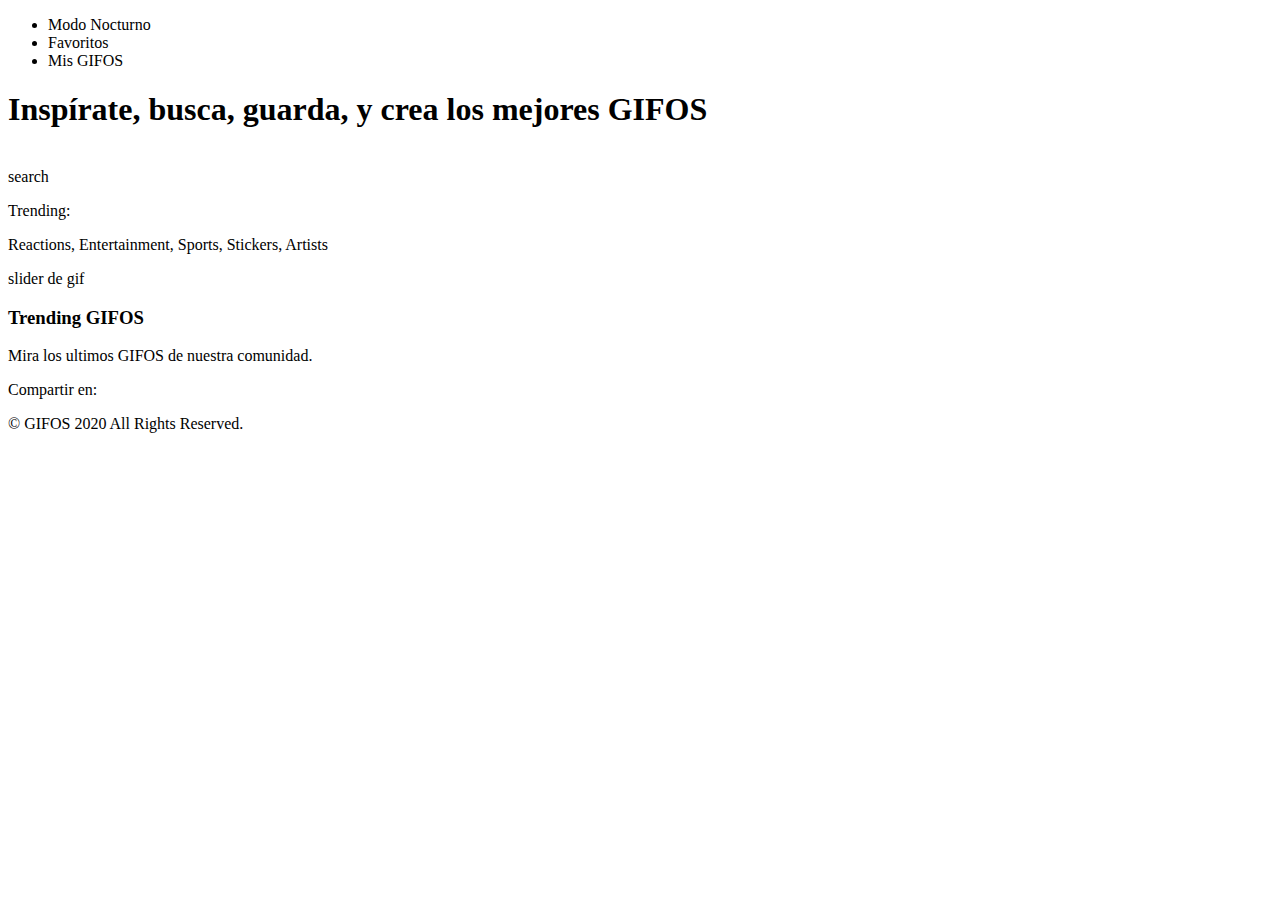
==== index.html @ 3ca085b2 "assets agregados" ====
<!DOCTYPE html>
<html lang="en">

<head>
    <meta charset="UTF-8">
    <meta name="viewport" content="width=device-width, initial-scale=1.0">
    <link rel="stylesheet" type="text/css" href="css/style.css">
    <link rel="stylesheet" href="https://use.fontawesome.com/releases/v5.15.1/css/all.css"
        integrity="sha384-vp86vTRFVJgpjF9jiIGPEEqYqlDwgyBgEF109VFjmqGmIY/Y4HV4d3Gp2irVfcrp" crossorigin="anonymous">
    <title>GIFOS</title>
</head>

<body>
    <header>
        <div>
            <i class="fas fa-bars"></i>
            <i class="fas fa-times"></i>

            <nav>
                <ul>
                    <li>Modo Nocturno</li>
                    <li>Favoritos</li>
                    <li>Mis GIFOS</li>
                </ul>
            </nav>
        </div>
    </header>

    <main>
        <section>
            <div>
                <h1>Inspírate, busca, guarda, y crea los mejores <span id="cambio-color">GIFOS</span></h1>
            </div>
            <div>
                <img src="" alt="">
            </div>
            <div>
                search
            </div>

        </section>
        <section>
            <div>
                <p>Trending:</p>
                <p>Reactions, Entertainment, Sports, Stickers, Artists</p>
            </div>
            <div>
                slider de gif
            </div>
        </section>
        <section>
            <div>
                <h3>
                    Trending GIFOS
                </h3>
                <p>Mira los ultimos GIFOS de nuestra comunidad.</p>
            </div>
        </section>

        <footer>
            <p>Compartir en:</p>
            <div id="redes">
                <i class="fab fa-facebook-f"></i>
                <i class="fab fa-twitter"></i>
                <i class="fab fa-instagram"></i>
            </div>

            <p>&copy; GIFOS 2020 All Rights Reserved.</p>
        </footer>
    </main>
</body>

</html>
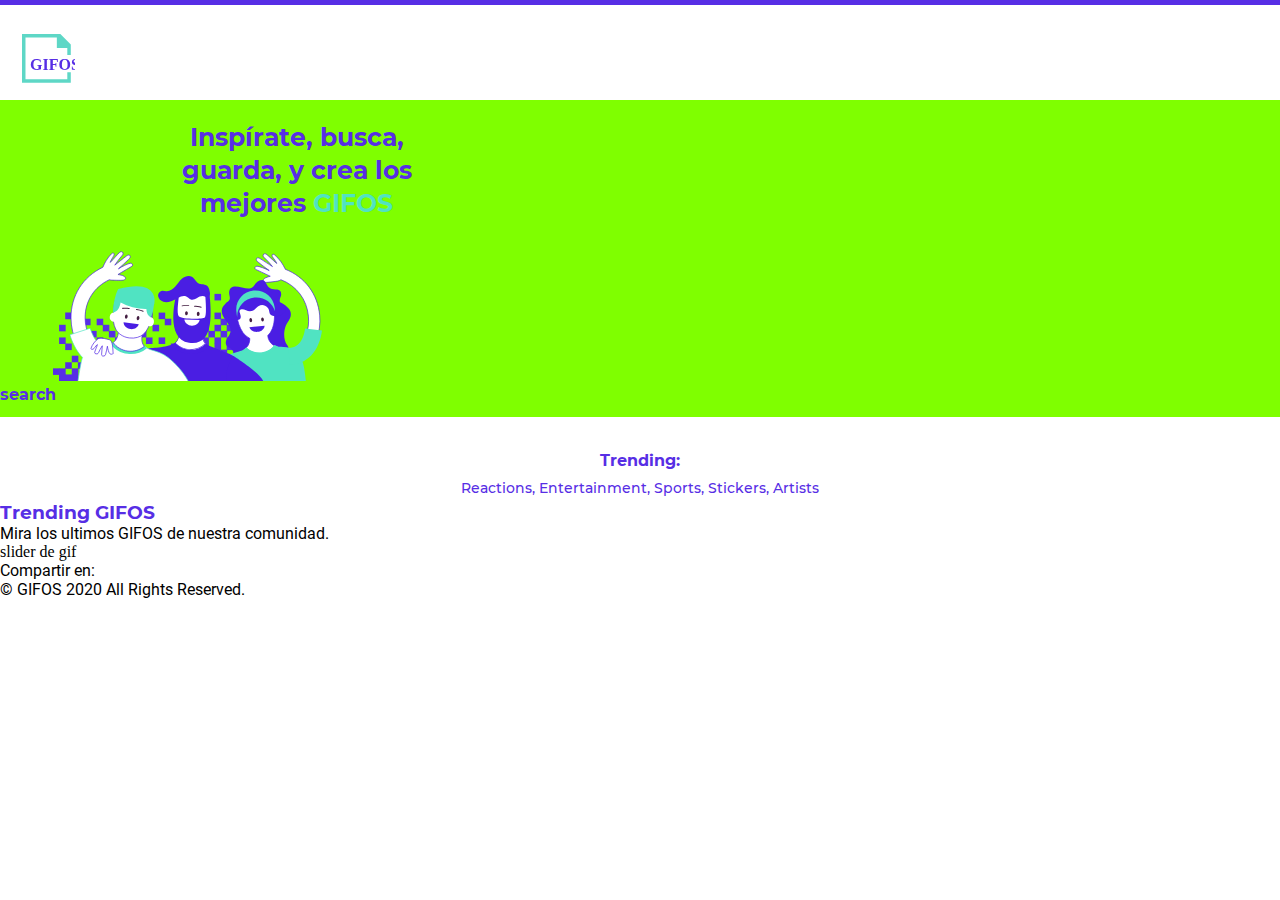
==== commit a140fc19: "imagenes cargadas" ====
--- a/index.html
+++ b/index.html
@@ -11,53 +11,67 @@
 </head>
 
 <body>
-    <header>
-        <div>
-            <i class="fas fa-bars"></i>
-            <i class="fas fa-times"></i>
+    <!--INICIO DE ENCABEZADO-->
+    <header class="header">
 
-            <nav>
-                <ul>
-                    <li>Modo Nocturno</li>
-                    <li>Favoritos</li>
-                    <li>Mis GIFOS</li>
-                </ul>
-            </nav>
+        <div class="logo">
+            <a href="index.html"><img src="img/logo-mobile.svg" alt="logo"></a>
         </div>
+
+        <!--INICIO DE MENU-->
+        <nav class="menu">
+            <div class="responsive">
+                <a href="#menu" class="open">
+                    <i class="fas fa-bars"></i>
+                </a>
+                <a href="#" class="close">
+                    <i class="fas fa-times"></i>
+                </a>
+            </div>
+            <ul>
+                <li><a href="#episodios">Modo Nocturno</a></li>
+                <li><a href="#segundo-titulo">Favoritos</a></li>
+                <li><a href="#invitados">Mis GIFOS</a></li>
+            </ul>
+        </nav>
+        <!--FIN DE MENU-->
+
     </header>
 
     <main>
-        <section>
-            <div>
+        <section class="primerContainer">
+            
                 <h1>Inspírate, busca, guarda, y crea los mejores <span id="cambio-color">GIFOS</span></h1>
-            </div>
-            <div>
-                <img src="" alt="">
+            
+            <div class="ilustra">
+                <img src="img/ilustra_header.svg" alt="">
             </div>
             <div>
                 search
             </div>
 
         </section>
-        <section>
+        <section class="segundoContainer">
             <div>
-                <p>Trending:</p>
+                <h3 >Trending:</h3>
                 <p>Reactions, Entertainment, Sports, Stickers, Artists</p>
             </div>
-            <div>
-                slider de gif
-            </div>
+            
         </section>
-        <section>
+        <section class="tercerContainer">
             <div>
                 <h3>
                     Trending GIFOS
                 </h3>
                 <p>Mira los ultimos GIFOS de nuestra comunidad.</p>
+
+                <div>
+                    slider de gif
+                </div>
             </div>
         </section>
 
-        <footer>
+        <footer class="footer">
             <p>Compartir en:</p>
             <div id="redes">
                 <i class="fab fa-facebook-f"></i>
--- a/css/style.css
+++ b/css/style.css
@@ -0,0 +1,124 @@
+@font-face{
+  font-family: Montserrat-Bold;
+  src: url(../font/Montserrat-Bold.ttf);
+}
+
+@font-face{
+  font-family: Montserrat-Medium;
+  src: url(../font/Montserrat-Medium.ttf);
+}
+
+@font-face{
+  font-family: Montserrat-Regular;
+  src: url(../font/Montserrat-Regular.ttf);
+}
+
+@font-face{
+  font-family: Roboto-Bold;
+  src: url(../font/Roboto-Bold.ttf);
+}
+
+@font-face{
+  font-family: Roboto-Regular;
+  src: url(../font/Roboto-Regular.ttf);
+}
+
+* {
+    margin: 0;
+    padding: 0;
+  }
+  
+  .clear {
+    float: none;
+    clear: both;
+  }
+
+  .primerContainer, .segundoContainer h3, .tercerContainer h3, ul li a{
+    font-family: Montserrat-Bold;
+    color: #572EE5;
+  }
+
+.segundoContainer p{
+  font-family: Montserrat-Medium;
+  color: #572EE5;
+}
+
+.tercerContainer p, .footer{
+  font-family: Roboto-Regular;
+}
+  
+  body {
+    min-width: 375px;
+  }
+  
+  header {
+    width: 100%;
+    height: 95px;
+    border-top: 5px solid #572EE5;
+    display: flex;
+    text-align: center;
+    justify-content: space-between;
+  }
+
+  .menu ul{
+    display: none;
+  }
+
+  .close{
+    display: none;
+  }
+
+  .logo{
+    margin: 29px 0 0 22px ;
+  }
+
+  .responsive{
+    margin: 47px 26px 0 0;
+  }
+
+  .primerContainer {
+    height: 317px;
+    display: flex;
+    flex-direction: column;
+    justify-content: center;
+    background: chartreuse;
+  }
+
+  .primerContainer h1{
+    width: 286px;
+    font-size: 25px;
+    line-height: 33px;
+    text-align: center;
+    margin: 0.6% 11.7% 0 12%;
+  }
+
+  #cambio-color{
+    color: #50E3C2;
+  }
+
+  .ilustra img{
+    width: 273px;
+    height: 130px;
+    margin: 31px 51px 0 51px;
+  }
+
+  .segundoContainer{
+    display: flex;
+    flex-direction: column;
+  }
+
+  .segundoContainer h3{
+    margin-top: 31px;
+    font-size: 16px;
+    text-align: center;
+    line-height: 25px;
+  }
+
+  .segundoContainer p{
+    width: 60%;
+    font-size: 14px;
+    text-align: center;
+    line-height: 25px;
+    margin: 0.2% 20% 0 20%;
+  }
+
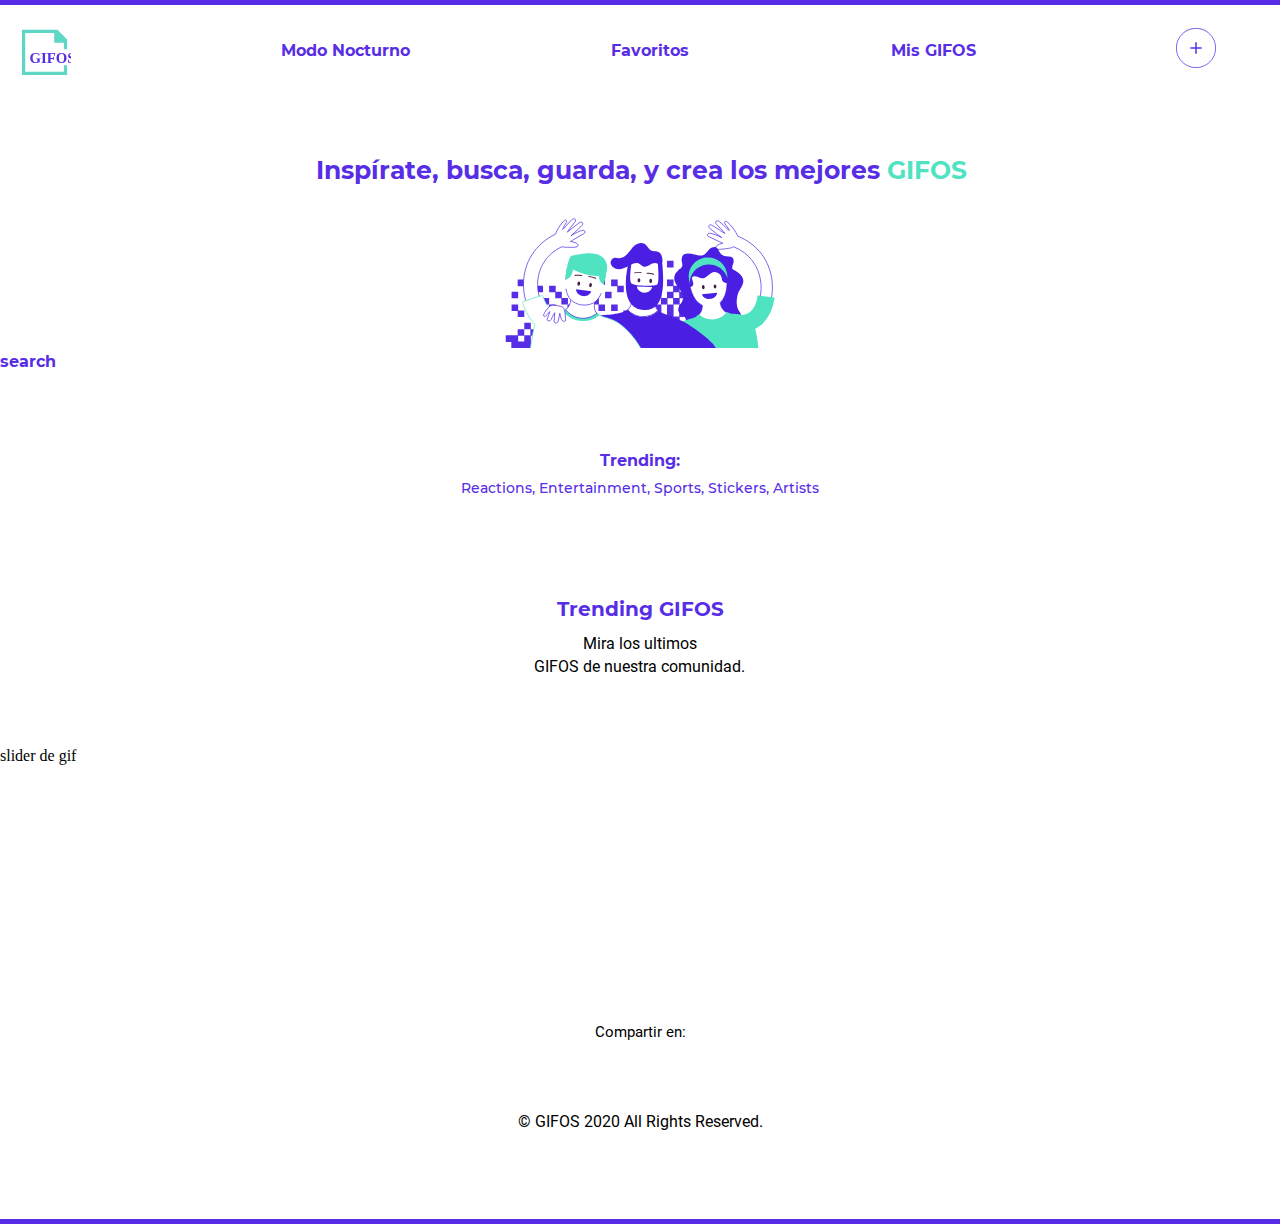
==== commit c960eae3: "estilo modo noche" ====
--- a/index.html
+++ b/index.html
@@ -4,7 +4,11 @@
 <head>
     <meta charset="UTF-8">
     <meta name="viewport" content="width=device-width, initial-scale=1.0">
+   
     <link rel="stylesheet" type="text/css" href="css/style.css">
+    <!--
+     <link rel="stylesheet" type="text/css" href="css/modo-night.css">
+    -->
     <link rel="stylesheet" href="https://use.fontawesome.com/releases/v5.15.1/css/all.css"
         integrity="sha384-vp86vTRFVJgpjF9jiIGPEEqYqlDwgyBgEF109VFjmqGmIY/Y4HV4d3Gp2irVfcrp" crossorigin="anonymous">
     <title>GIFOS</title>
@@ -15,7 +19,8 @@
     <header class="header">
 
         <div class="logo">
-            <a href="index.html"><img src="img/logo-mobile.svg" alt="logo"></a>
+            <a href="index.html" class="day"><img src="img/logo-mobile.svg" alt="logo"></a>
+            <a href="index.html" class="nigth"><img src="img/logo-mobile-modo-noct.svg" alt="logo"></a>
         </div>
 
         <!--INICIO DE MENU-->
@@ -32,8 +37,12 @@
                 <li><a href="#episodios">Modo Nocturno</a></li>
                 <li><a href="#segundo-titulo">Favoritos</a></li>
                 <li><a href="#invitados">Mis GIFOS</a></li>
+                
             </ul>
+
+            
         </nav>
+        <button><img src="img/button-crear-gifo.svg"></button>
         <!--FIN DE MENU-->
 
     </header>
@@ -59,27 +68,30 @@
             
         </section>
         <section class="tercerContainer">
-            <div>
+            
                 <h3>
                     Trending GIFOS
                 </h3>
-                <p>Mira los ultimos GIFOS de nuestra comunidad.</p>
+                <p>Mira los ultimos<br>GIFOS de nuestra comunidad.</p>
 
                 <div>
                     slider de gif
                 </div>
-            </div>
+            
         </section>
 
         <footer class="footer">
-            <p>Compartir en:</p>
+            
+            <h3>Compartir en:</h3>
+
             <div id="redes">
-                <i class="fab fa-facebook-f"></i>
-                <i class="fab fa-twitter"></i>
-                <i class="fab fa-instagram"></i>
+                <a href="facebook.com"><i class="fab fa-facebook-f"></i></a>
+                <a href="twitter.com"><i class="fab fa-twitter"></i></a>
+                <a href="instagram.com"><i class="fab fa-instagram"></i></a>
             </div>
 
             <p>&copy; GIFOS 2020 All Rights Reserved.</p>
+
         </footer>
     </main>
 </body>
--- a/css/style.css
+++ b/css/style.css
@@ -22,6 +22,8 @@
   font-family: Roboto-Regular;
   src: url(../font/Roboto-Regular.ttf);
 }
+
+/**********ESTILOS GENERALES**********/
 
 * {
     margin: 0;
@@ -50,6 +52,8 @@
   body {
     min-width: 375px;
   }
+
+  /************BARRA NAVEGADOR*************/
   
   header {
     width: 100%;
@@ -69,23 +73,90 @@
   }
 
   .logo{
+
     margin: 29px 0 0 22px ;
+  }
+
+  .nigth{
+    display: none;
+  }
+
+  .logo img{
+    width: 48.8px;
+    height: 48.8px;
   }
 
   .responsive{
     margin: 47px 26px 0 0;
   }
 
+  .header button{
+    display:none;
+  }
+
+  @media (min-width: 500px){
+    .header{
+      width: 100%;
+    }
+
+    .responsive{
+      display: none;
+    }
+
+    .logo{
+      margin-top: 23px;
+    }
+
+    .menu{
+      width: 70%;
+      padding-top: 36px;
+    }
+    .menu ul{
+      display: flex;
+      justify-content: space-around;
+    }
+
+    .menu ul li{
+      text-decoration: none;
+      list-style: none;
+    }
+
+    .menu ul li a{
+      text-decoration: none;
+    }
+
+    .header button{
+      display:flex;
+      justify-content: center;
+      width: 20px;
+      height: 20px;
+      border: none;
+    }
+
+    button{
+      margin-top: 23px;
+      margin-right: 5.8%;
+    }
+
+    button img{
+      width: 40px;
+      height: 40px;
+    }
+
+  }
+
+  /**********PRIMER CONTAINER*************/
+
   .primerContainer {
+    width: 100%;
     height: 317px;
     display: flex;
     flex-direction: column;
     justify-content: center;
-    background: chartreuse;
   }
 
   .primerContainer h1{
-    width: 286px;
+    width: 76.3%;
     font-size: 25px;
     line-height: 33px;
     text-align: center;
@@ -97,10 +168,12 @@
   }
 
   .ilustra img{
-    width: 273px;
+    width: 72.8%;
     height: 130px;
-    margin: 31px 51px 0 51px;
-  }
+    margin: 31px 13.6% 0 13.6%;
+  }
+
+  /**********SEGUNDO CONTAINER*************/
 
   .segundoContainer{
     display: flex;
@@ -119,6 +192,73 @@
     font-size: 14px;
     text-align: center;
     line-height: 25px;
-    margin: 0.2% 20% 0 20%;
-  }
-
+    margin: 0.2% 20% 45px 20%;
+  }
+
+  /**********TERCER CONTAINER*************/
+
+  .tercerContainer{
+    width: 100%;
+    height: 430px;
+    display: flex;
+    flex-direction: column;
+  }
+
+  .tercerContainer h3{
+    font-size: 20px;
+    text-align: center;
+    line-height: 30px;
+    padding-top: 3.8%;
+  }
+
+  .tercerContainer p{
+    width: 88.8%;
+    font-size: 16px;
+    text-align: center;
+    line-height: 23px;
+    margin: 0.6% 5.6% 2.7% 5.6%;
+  }
+
+  .tercerContainer div{
+    width: 100%;
+    height: 187px;
+    margin-top: 2.7%;
+    padding-bottom: 6.8%;
+  }
+
+  /***************** FOOTER  ********************/
+
+  .footer{
+    width: 100%;
+    height: 196px;
+    padding-top: 47px;
+    display: flex;
+    flex-direction: column;
+    align-items: center;
+    border-bottom: 5px solid #572EE5;
+  }
+
+
+  .footer h3{
+    font-size: 15px;
+    text-align: center;
+    padding-bottom: 24px;
+    font-weight: 400;
+  }
+
+  #redes{
+    width: 25.4%;
+    display: flex;
+    justify-content: space-between;
+  }
+
+  #redes a{
+    color: #CDD6E0;
+    padding-bottom: 47.8px;
+  }
+
+  #redes p{
+    font-size: 14px;
+    line-height: 20px;
+  }
+
--- a/css/modo-night.css
+++ b/css/modo-night.css
@@ -0,0 +1,215 @@
+@font-face{
+    font-family: Montserrat-Bold;
+    src: url(../font/Montserrat-Bold.ttf);
+  }
+  
+  @font-face{
+    font-family: Montserrat-Medium;
+    src: url(../font/Montserrat-Medium.ttf);
+  }
+  
+  @font-face{
+    font-family: Montserrat-Regular;
+    src: url(../font/Montserrat-Regular.ttf);
+  }
+  
+  @font-face{
+    font-family: Roboto-Bold;
+    src: url(../font/Roboto-Bold.ttf);
+  }
+  
+  @font-face{
+    font-family: Roboto-Regular;
+    src: url(../font/Roboto-Regular.ttf);
+  }
+  
+  /**********ESTILOS GENERALES**********/
+
+  * {
+      margin: 0;
+      padding: 0;
+    }
+    
+    .clear {
+      float: none;
+      clear: both;
+    }
+  
+    .primerContainer, .segundoContainer h3, .tercerContainer h3, ul li a{
+      font-family: Montserrat-Bold;
+      color: #FFFFFF;
+    }
+  
+  .segundoContainer p{
+    font-family: Montserrat-Medium;
+    color: #FFFFFF;
+  }
+  
+  .tercerContainer p, .footer{
+    font-family: Roboto-Regular;
+    color: #FFFFFF;
+  }
+    
+    body {
+      min-width: 375px;
+      background: #37383C;
+    }
+    
+    /************BARRA NAVEGADOR*************/
+    header {
+      width: 100%;
+      height: 95px;
+      border-top: 5px solid #000000;
+      display: flex;
+      text-align: center;
+      justify-content: space-between;
+    }
+  
+    .menu ul{
+      display: none;
+    }
+
+    .open{
+        color: #FFFFFF;
+    }
+  
+    .close{
+      display: none;
+    }
+  
+    .logo{
+  
+      margin: 29px 0 0 22px ;
+    }
+
+    .day{
+        display: none;
+    }
+  
+    .logo .nigth{
+      width: 48.8px;
+      height: 48.8px;
+    }
+  
+    .responsive{
+      margin: 47px 26px 0 0;
+    }
+
+    /**********PRIMER CONTAINER*************/
+  
+    .primerContainer {
+      width: 100%;
+      height: 317px;
+      display: flex;
+      flex-direction: column;
+      justify-content: center;
+    }
+  
+    .primerContainer h1{
+      width: 76.3%;
+      font-size: 25px;
+      line-height: 33px;
+      text-align: center;
+      margin: 0.6% 11.7% 0 12%;
+    }
+  
+    #cambio-color{
+      color: #50E3C2;
+    }
+  
+    .ilustra img{
+      width: 72.8%;
+      height: 130px;
+      margin: 31px 13.6% 0 13.6%;
+    }
+    
+
+    /**********SEGUNDO CONTAINER*************/
+  
+    .segundoContainer{
+      display: flex;
+      flex-direction: column;
+    }
+  
+    .segundoContainer h3{
+      margin-top: 31px;
+      font-size: 16px;
+      text-align: center;
+      line-height: 25px;
+    }
+  
+    .segundoContainer p{
+      width: 60%;
+      font-size: 14px;
+      text-align: center;
+      line-height: 25px;
+      margin: 0.2% 20% 45px 20%;
+    }
+
+    /**********TERCER CONTAINER*************/
+  
+    .tercerContainer{
+      width: 100%;
+      height: 430px;
+      display: flex;
+      flex-direction: column;
+    }
+  
+    .tercerContainer h3{
+      font-size: 20px;
+      text-align: center;
+      line-height: 30px;
+      padding-top: 3.8%;
+    }
+  
+    .tercerContainer p{
+      width: 88.8%;
+      font-size: 16px;
+      text-align: center;
+      line-height: 23px;
+      margin: 0.6% 5.6% 2.7% 5.6%;
+    }
+  
+    .tercerContainer div{
+      width: 100%;
+      height: 187px;
+      margin-top: 2.7%;
+      padding-bottom: 6.8%;
+    }
+  
+/***************** FOOTER  ********************/
+
+    .footer{
+      width: 100%;
+      height: 196px;
+      padding-top: 47px;
+      display: flex;
+      flex-direction: column;
+      align-items: center;
+      border-bottom: 5px solid #000000;
+    }
+  
+  
+    .footer h3{
+      font-size: 15px;
+      text-align: center;
+      padding-bottom: 24px;
+      font-weight: 400;
+    }
+  
+    #redes{
+      width: 25.4%;
+      display: flex;
+      justify-content: space-between;
+    }
+  
+    #redes a{
+      color: #CDD6E0;
+      padding-bottom: 47.8px;
+    }
+  
+    #redes p{
+      font-size: 14px;
+      line-height: 20px;
+    }
+  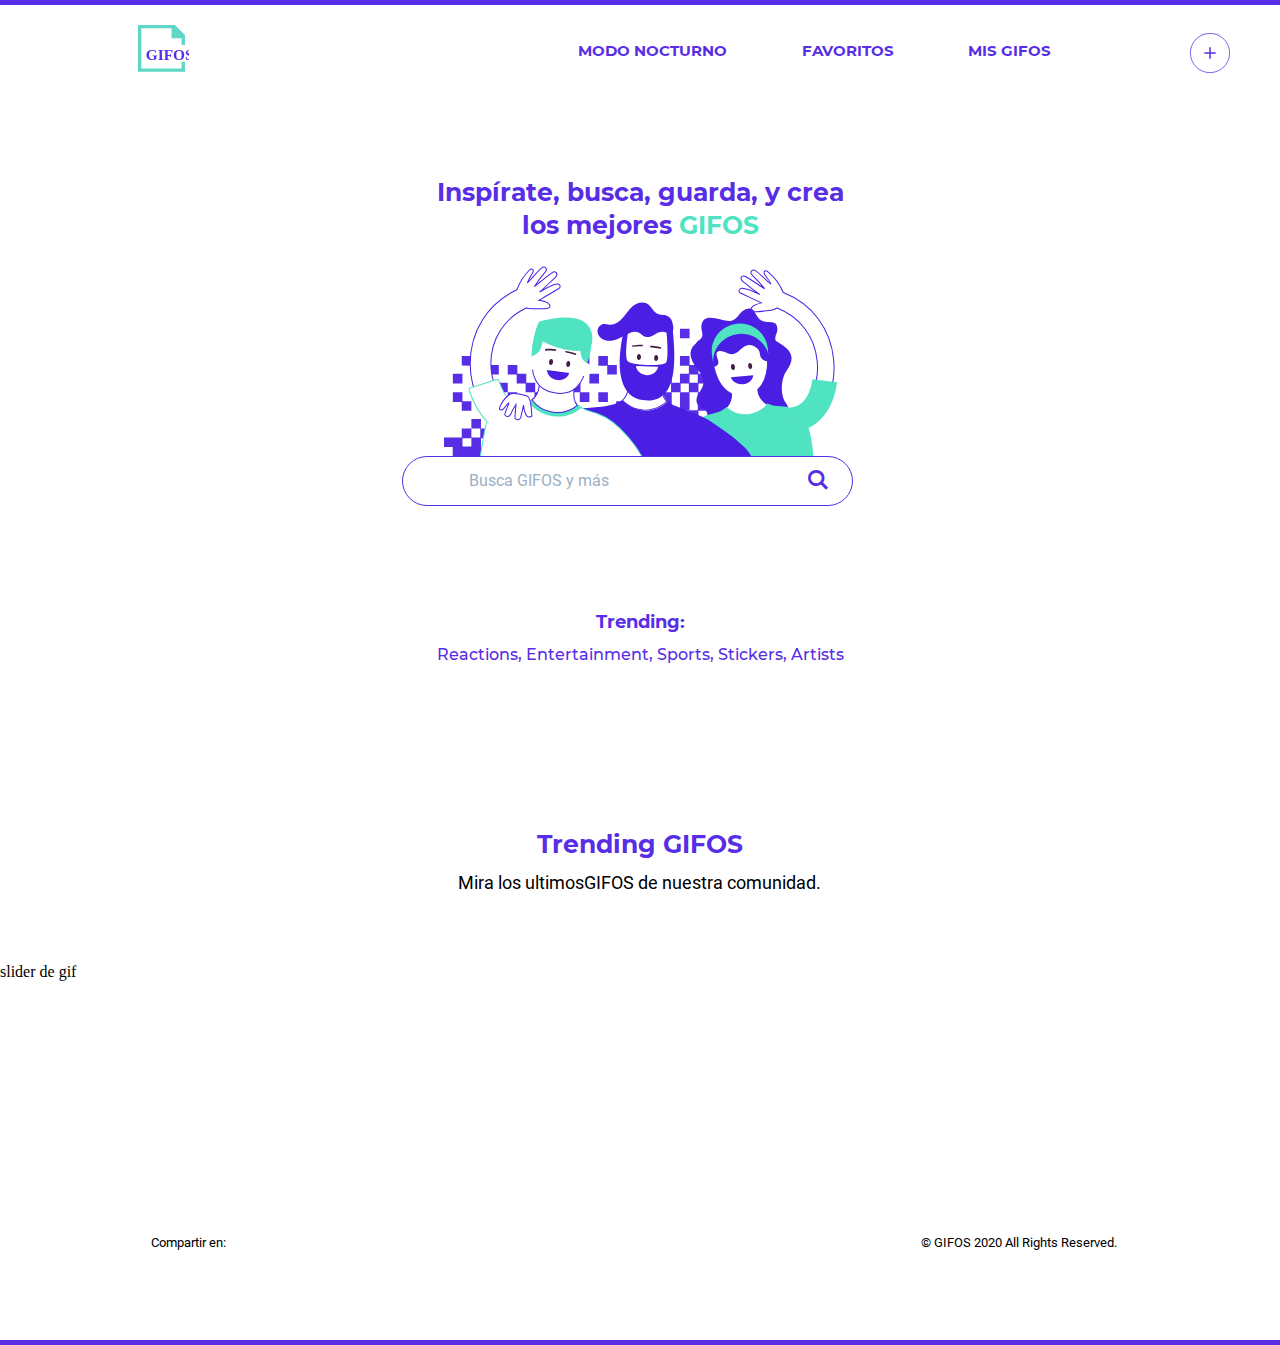
==== commit fa49bef9: "responsive home terminado" ====
--- a/index.html
+++ b/index.html
@@ -3,8 +3,7 @@
 
 <head>
     <meta charset="UTF-8">
-    <meta name="viewport" content="width=device-width, initial-scale=1.0">
-   
+    <meta name="viewport" content="width=device-width, initial-scale=1.0">   
     <link rel="stylesheet" type="text/css" href="css/style.css">
     <!--
      <link rel="stylesheet" type="text/css" href="css/modo-night.css">
@@ -24,25 +23,29 @@
         </div>
 
         <!--INICIO DE MENU-->
-        <nav class="menu">
+        
             <div class="responsive">
-                <a href="#menu" class="open">
+                <a class="open">
                     <i class="fas fa-bars"></i>
                 </a>
-                <a href="#" class="close">
+                <a class="close">
                     <i class="fas fa-times"></i>
                 </a>
             </div>
-            <ul>
-                <li><a href="#episodios">Modo Nocturno</a></li>
-                <li><a href="#segundo-titulo">Favoritos</a></li>
-                <li><a href="#invitados">Mis GIFOS</a></li>
+            <nav class="menu">
                 
-            </ul>
-
-            
-        </nav>
-        <button><img src="img/button-crear-gifo.svg"></button>
+                <ul class="hamburguesa">
+                    <li><a href="#episodios">Modo Nocturno</a></li>
+                    <li><a href="#segundo-titulo">Favoritos</a></li>
+                    <li><a href="#invitados">Mis GIFOS</a></li>    
+                </ul>           
+            </nav>
+        <div class="boton">
+            <button>
+            <img src="img/button-crear-gifo.svg" alt="boton de añadir gif">
+            </button>
+        </div>
+        
         <!--FIN DE MENU-->
 
     </header>
@@ -50,14 +53,15 @@
     <main>
         <section class="primerContainer">
             
-                <h1>Inspírate, busca, guarda, y crea los mejores <span id="cambio-color">GIFOS</span></h1>
+            <h1>Inspírate, busca, guarda, y crea los mejores <span id="cambio-color">GIFOS</span></h1>
             
             <div class="ilustra">
                 <img src="img/ilustra_header.svg" alt="">
             </div>
-            <div>
-                search
-            </div>
+            <form id="buscador">
+                <input id="search" type="search" autocomplete="on" placeholder="Busca GIFOS y más">
+                <input type="button" value="L" class="icon"/>
+            </form>
 
         </section>
         <section class="segundoContainer">
@@ -81,7 +85,7 @@
         </section>
 
         <footer class="footer">
-            
+        
             <h3>Compartir en:</h3>
 
             <div id="redes">
@@ -94,6 +98,8 @@
 
         </footer>
     </main>
+
+    <script type="text/javascript" src="js/menu.js"></script> 
 </body>
 
 </html>--- a/css/style.css
+++ b/css/style.css
@@ -23,6 +23,11 @@
   src: url(../font/Roboto-Regular.ttf);
 }
 
+@font-face {
+  font-family: WebSymbolsRegular;
+  src: url(../font/websymbols-regular-webfont.ttf);
+  src: url(../font/websymbols-regular-webfont.woff);
+}
 /**********ESTILOS GENERALES**********/
 
 * {
@@ -47,6 +52,10 @@
 
 .tercerContainer p, .footer{
   font-family: Roboto-Regular;
+}
+
+.icon {
+  font-family: WebSymbolsRegular;
 }
   
   body {
@@ -64,21 +73,9 @@
     justify-content: space-between;
   }
 
-  .menu ul{
-    display: none;
-  }
-
-  .close{
-    display: none;
-  }
-
   .logo{
 
     margin: 29px 0 0 22px ;
-  }
-
-  .nigth{
-    display: none;
   }
 
   .logo img{
@@ -87,16 +84,82 @@
   }
 
   .responsive{
-    margin: 47px 26px 0 0;
-  }
-
-  .header button{
+    margin: 47px 26px 0 70.2%;
+  }
+
+  .hamburguesa{
+    width: 100%;
+    height: 484px;
+    background: rgba(87,46,229,0.90);
+    position: absolute;
+    top: 95px;
+    left: 0;
+  }
+
+  .hamburguesa ul li{
+    width: 100%;
+    height: 60px;
+    padding: 5px;
+  }
+
+  .hamburguesa li a{
+    text-transform: uppercase;
+    font-size: 13px;
+    text-align: center;
+    text-decoration: none;
+    font-family: Montserrat-Bold;
+    font-size: 15px;
+    color: #FFFFFF;
+    text-align: center;
+    line-height: 60px;
+  }
+
+  .open{
+    display: none;
+  }
+
+  .actionClose{
+    display: none;
+  }
+
+  .actionOpen{
+    display: block;
+  }
+
+  .actionOpen2{
+    display: none;
+  }
+
+  .actionClose2{
+    display: block;
+  }
+
+  .nigth{
+    display: none;
+  }
+
+  .boton{
+    display: none;
+  }
+
+  .menu-out{
+    display: none;
+  }
+
+  .logo img{
+    width: 48.8px;
+    height: 48.8px;
+  }
+/********************************************************/
+  ul{
     display:none;
   }
-
+/***************************************************/
   @media (min-width: 500px){
     .header{
       width: 100%;
+      height: 95px;
+      margin: 0;
     }
 
     .responsive{
@@ -104,25 +167,43 @@
     }
 
     .logo{
-      margin-top: 23px;
+      margin-top: 18px;
     }
 
     .menu{
+      margin: 0;
+      padding: 0;
       width: 70%;
-      padding-top: 36px;
+      height: 90px;
     }
     .menu ul{
+      height: 95px;
+      position: initial;
       display: flex;
-      justify-content: space-around;
+      justify-content: space-between;
+      background-color: white;
     }
 
     .menu ul li{
       text-decoration: none;
-      list-style: none;
+      list-style: none;      
+      padding-top: 16px;
+      
     }
 
     .menu ul li a{
       text-decoration: none;
+      color: #572EE5;
+    
+    }
+
+    .menu ul li a:hover{
+      border-bottom: 2px solid #5ED7C6;
+    }
+
+    .menu ul li a:active{
+      color: #9CAFC3;
+      border-bottom: none;
     }
 
     .header button{
@@ -133,16 +214,107 @@
       border: none;
     }
 
-    button{
+    .boton{
+      display: block;
       margin-top: 23px;
-      margin-right: 5.8%;
-    }
-
-    button img{
+      margin-right: 4.8%;
+    }
+
+    .boton img{
       width: 40px;
       height: 40px;
     }
 
+  }
+
+  @media (min-width: 1024px){
+    .logo{    
+      margin-left: 10.8%;
+    }
+
+    .day img{
+      width: 51.1px;
+      height: 51.1px;
+    }
+
+    .menu{
+      width: 50%;
+      margin-left: 30.4%;
+      margin-right: 10.8%;
+    }
+
+
+    .menu ul{
+      display: flex;
+      justify-content: space-between;
+    }
+
+    .menu ul li{
+      padding-right: 2%;
+    }
+
+    button{
+      margin-top: 5px;
+      margin-right: 10.8%;
+      margin-left: 8.1%;
+    }
+    
+  }
+
+  @media(min-width: 1440px){
+    .header{
+      width: 100%;
+    }
+
+    .day img{
+      width: 59.1px;
+      height: 59.1px;
+    }
+
+
+    button{
+      margin-right: 156px;
+      padding-right: 26px;
+    }
+
+    .menu{
+      width: 100%;
+      margin-left: 4.1%;
+    }
+
+    .menu ul{
+      width: 395px;
+      padding: 0;
+      height: 95px;
+      margin-left: 63.3%;
+      margin-right: 0px;
+      display: flex;
+      justify-content: space-between;
+    }
+
+    .menu ul li{
+      padding-right: 0;
+    }
+
+    .boton{
+      width: 54px;
+      height: 54px;
+      margin-right: 10.8%;
+    }
+
+    .boton button{
+      margin: 0;
+      padding: 0;
+      width: 54px;
+      height: 54px;
+    }
+
+    .boton img{
+      margin: 0;
+      padding: 0;
+      width: 54px;
+      height: 54px;
+    }
   }
 
   /**********PRIMER CONTAINER*************/
@@ -160,7 +332,7 @@
     font-size: 25px;
     line-height: 33px;
     text-align: center;
-    margin: 0.6% 11.7% 0 12%;
+    margin: 7px 11.7% 0 12%;
   }
 
   #cambio-color{
@@ -173,6 +345,84 @@
     margin: 31px 13.6% 0 13.6%;
   }
 
+  #buscador{
+      margin-left: auto;
+      margin-right: auto;
+    }
+
+  #search{
+    width: 334px;
+    height: 50px;
+    background: #FFFFFF;
+    border: 1px solid #572EE5;
+    border-radius: 27px;
+    border-radius: 27px;
+    margin: -4px auto 31px auto;
+  }
+
+  #search::placeholder{
+    font-family: Roboto-Regular;
+    font-size: 16px;
+    color: #9CAFC3;
+    text-align: left;
+    padding: 1.2% 17.1% 1.1% 14.7%;
+  }
+
+  .icon{
+    background: transparent;
+    border: none;
+    color: #572EE5;
+    font-size: 20px;
+    position: relative;
+    right: 10.5%;
+    top: 1%;
+  }
+
+  @media (min-width: 500px){
+
+    .primerContainer{
+      margin-top: 76px;
+      height: auto;
+
+    }
+   
+    .primerContainer h1{  
+      width: 414px;
+      margin-left: auto;
+      margin-right: auto ;
+      margin-top: 0;
+    }
+
+    .ilustra{      
+      margin: 0;
+      margin-left: auto;
+      margin-right: auto;
+    }
+
+    .ilustra img{
+      margin: 0;
+      width: 399px;
+      height: 190px;
+      margin-left: auto;
+      margin-right: auto;
+      margin-top: 24px;
+    }
+
+    #buscador{
+      margin-left: auto;
+      margin-right: auto;
+    }
+
+    #search{
+      width: 451px;
+      height: 50px;
+      margin-left: auto;
+      margin-right:auto;
+      margin-top: -4px;
+      margin-bottom: 31px;
+    }
+  }
+
   /**********SEGUNDO CONTAINER*************/
 
   .segundoContainer{
@@ -193,6 +443,22 @@
     text-align: center;
     line-height: 25px;
     margin: 0.2% 20% 45px 20%;
+  }
+
+  @media (min-width: 500px){
+    .segundoContainer h3{
+      margin-top: 73px;
+      font-size: 18px;  
+      line-height: 25px;
+    }
+
+    .segundoContainer p{
+      margin: 0;
+      margin-top: 7px;
+      margin-left: auto;
+      margin-right: auto;
+      font-size: 16px;
+    }
   }
 
   /**********TERCER CONTAINER*************/
@@ -224,6 +490,26 @@
     height: 187px;
     margin-top: 2.7%;
     padding-bottom: 6.8%;
+  }
+
+  @media (min-width: 500px){
+    .tercerContainer h3{
+      font-size: 25px;
+      padding: 0;
+      margin-top: 162px;
+      margin-bottom: 12px;
+    }
+
+    .tercerContainer p{
+      font-size: 18px;
+      color: #000000;
+      text-align: center;
+      margin-top: 0;
+    }
+
+    .tercerContainer p br{
+      display: none;
+    }
   }
 
   /***************** FOOTER  ********************/
@@ -262,3 +548,92 @@
     line-height: 20px;
   }
 
+  @media (min-width: 700px){
+    .footer{
+      width: 100%;
+      flex-direction: row;
+    }
+
+    .footer h3{  
+      width: 180px;    
+      margin: 0;
+      padding: 0;
+      margin-left: 10%;
+      font-size: 13px;
+      color: #000000;
+      letter-spacing: 0;
+    }
+
+    #redes{
+      width: 155px;
+      display: flex;
+      justify-content: space-between;
+      margin-left: 17px;
+    }
+
+    #redes a{
+      margin: 0;
+      padding: 0;
+    }
+
+    .footer p{
+      width: 450px;
+      margin-left: 30%;
+      margin-right: 7%;
+      font-size: 13px;
+      color: #000000;
+      letter-spacing: 0;
+    }
+  }
+
+  @media (min-width: 1000px){
+
+    .footer h3{  
+      width: 100px;  
+      margin-left: 10.8%;
+    }
+
+    #redes{
+      width: 90px;
+      display: flex;
+      justify-content: space-between;
+      margin-left: 17px;
+    }
+
+    .footer p{
+      width: 250px;
+      margin-left: 45%;
+      margin-right: 7%;
+      font-size: 13px;
+    }
+  }
+
+  @media (min-width: 1440px){
+    .footer{
+      width: 100%;
+      flex-direction: row;
+    }
+
+    .footer h3{  
+      width: 79px;    
+      margin: 0;
+      padding: 0;
+      margin-left: 10.8%;
+    }
+
+    #redes{
+      width: 95px;
+      display: flex;
+      justify-content: space-between;
+      margin-left: 17px;
+    }
+
+    .footer p{
+      width: 200px;
+      margin-left: 51%;
+      margin-right: 11%;
+  }
+
+  }
+
+
